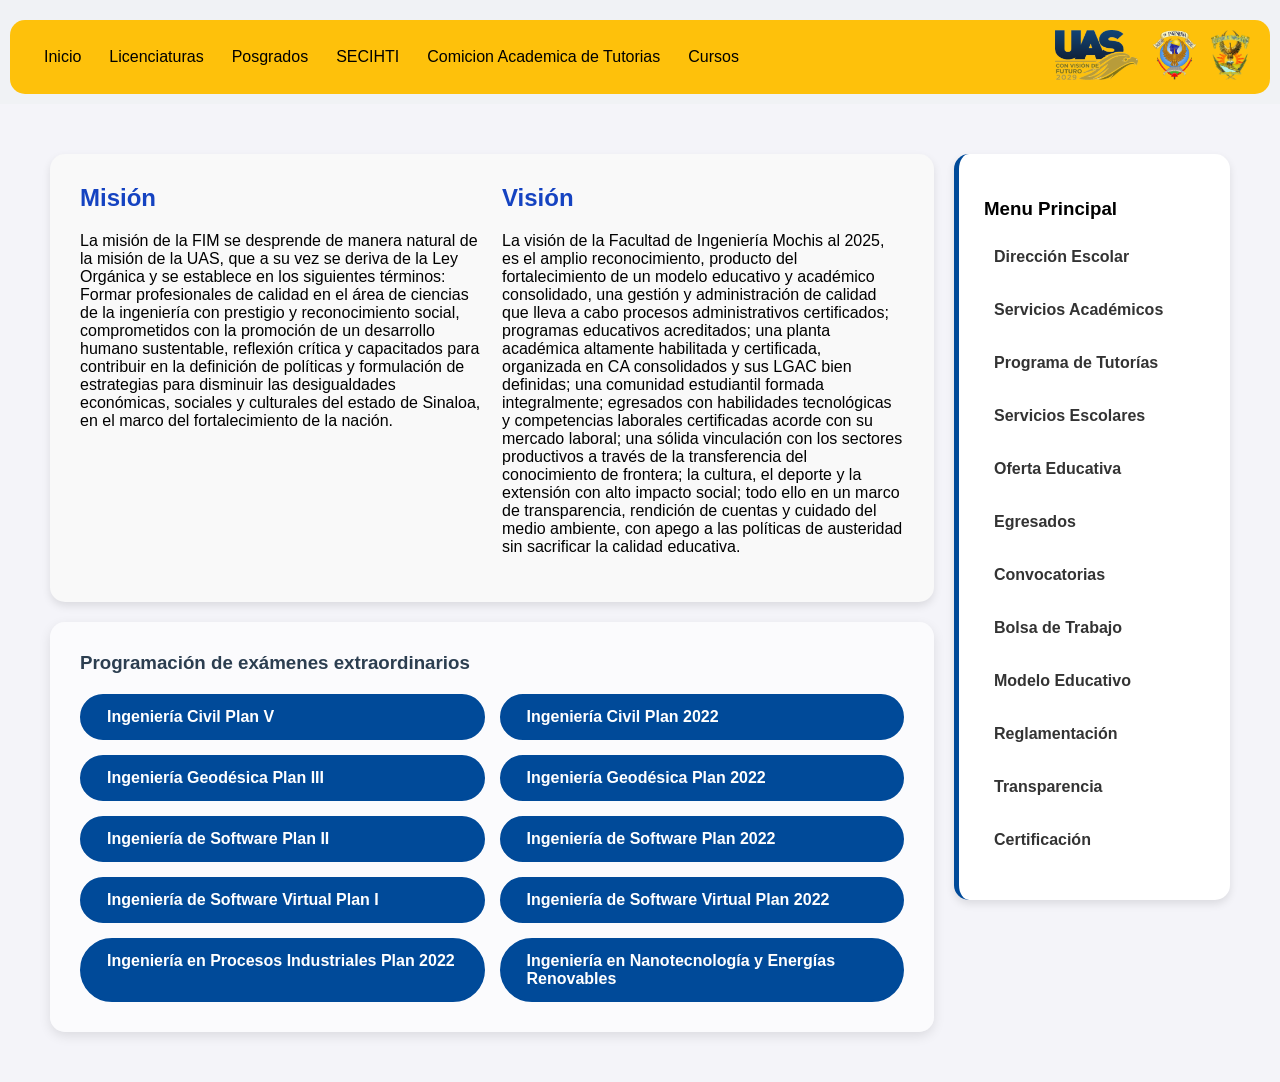
==== Practica_18/practica_18.html @ ccd01c38 "preparacion para la practicas que siguen" ====
<!DOCTYPE html>
<html lang="en">

<head>
    <meta charset="UTF-8">
    <meta name="viewport" content="width=device-width, initial-scale=1.0">
    <title>Document</title>
    <link rel="stylesheet" href="estilos.css">
</head>

<body>
    <nav>
        <ul>
            <li><a href="index.html">Inicio</a></li>
            <li><a href="#">Licenciaturas</a></li>
            <li><a href="#">Posgrados</a></li>
            <li><a href="#">SECIHTI</a></li>
            <li><a href="#">Comicion Academica de Tutorias</a></li>
            <li><a href="#">Cursos</a></li>

            <li class="logo-derecha1"><img src="imagenes/futuro.png" alt="logo1" height="50"></li>
            <li class="logo-derecha2"><img src="imagenes/l_fim.png" alt="logo2" height="50"></li>
            <li class="logo-derecha3"><img src="imagenes/l_uas.png" alt="logo3" height="50"></li>
        </ul>
    </nav>

    <section id="mision-vision">
        <div class="contenedor">
            <div class="contenedor_2">
                <div class="bloque-mision">
                    <h2>Misión</h2>
                    <p>La misión de la FIM se desprende de manera natural de la misión de la UAS, que a su vez se deriva
                        de
                        la
                        Ley Orgánica y se establece en los siguientes términos:

                        Formar profesionales de calidad en el área de ciencias de la ingeniería con prestigio y
                        reconocimiento
                        social, comprometidos con la promoción de un desarrollo humano sustentable, reflexión crítica y
                        capacitados para contribuir en la definición de políticas y formulación de estrategias para
                        disminuir
                        las desigualdades económicas, sociales y culturales del estado de Sinaloa, en el marco del
                        fortalecimiento de la nación.</p>
                </div>
                <div class="bloque-vision">
                    <h2>Visión</h2>
                    <p>La visión de la Facultad de Ingeniería Mochis al 2025, es el amplio reconocimiento, producto del
                        fortalecimiento de un modelo educativo y académico consolidado, una gestión y administración de
                        calidad
                        que lleva a cabo procesos administrativos certificados; programas educativos acreditados; una
                        planta
                        académica altamente habilitada y certificada, organizada en CA consolidados y sus LGAC bien
                        definidas;
                        una comunidad estudiantil formada integralmente; egresados con habilidades tecnológicas y
                        competencias
                        laborales certificadas acorde con su mercado laboral; una sólida vinculación con los sectores
                        productivos a través de la transferencia del conocimiento de frontera; la cultura, el deporte y
                        la
                        extensión con alto impacto social; todo ello en un marco de transparencia, rendición de cuentas
                        y
                        cuidado del medio ambiente, con apego a las políticas de austeridad sin sacrificar la calidad
                        educativa.
                    </p>
                </div>
            </div>
            <div class="examenes">
                <h3>Programación de exámenes extraordinarios</h3>
                <div class="cuadricula">
                    <a href="imagenes/inge_civil_v.jpg" target="_blank" class="exa1">
                        Ingeniería Civil Plan V
                    </a>
                    <a href="imagenes/inge_civil_2022.jpg" target="_blank" class="exa2">
                        Ingeniería Civil Plan 2022
                    </a>
                    <a href="imagenes/IGIII.jpg" target="_blank" class="exa3">
                        Ingeniería Geodésica Plan III
                    </a>
                    <a href="imagenes/IG2022.jpg" target="_blank" class="exa4">
                        Ingeniería Geodésica Plan 2022
                    </a>
                    <a href="imagenes/IS.jpg" target="_blank" class="exa5">
                        Ingeniería de Software Plan II
                    </a>
                    <a href="imagenes/IS2022.jpg" target="_blank" class="exa6">
                        Ingeniería de Software Plan 2022
                    </a>
                    <a href="imagenes/ISV.jpg" target="_blank" class="exa7">
                        Ingeniería de Software Virtual Plan I
                    </a>
                    <a href="imagenes/ISV2022.jpg" target="_blank" class="exa8">
                        Ingeniería de Software Virtual Plan 2022
                    </a>
                    <a href="imagenes/IPI.jpg" target="_blank" class="exa9">
                        Ingeniería en Procesos Industriales Plan 2022
                    </a>
                    <a href="imagenes/INER.jpg" target="_blank" class="exa10">
                        Ingeniería en Nanotecnología y Energías Renovables
                    </a>
                </div>
            </div>
        </div>
        <div class="bloque-menu">
            <h3>Menu Principal</h3>
            <ul class="menu-vertical">
                <li><a href="#">Dirección Escolar</a></li>
                <li><a href="#">Servicios Académicos</a></li>
                <li><a href="#">Programa de Tutorías</a></li>
                <li><a href="#">Servicios Escolares</a></li>
                <li><a href="#">Oferta Educativa</a></li>
                <li><a href="#">Egresados</a></li>
                <li><a href="#">Convocatorias</a></li>
                <li><a href="#">Bolsa de Trabajo</a></li>
                <li><a href="#">Modelo Educativo</a></li>
                <li><a href="#">Reglamentación</a></li>
                <li><a href="#">Transparencia</a></li>
                <li><a href="#">Certificación</a></li>
            </ul>
        </div>
    </section>

</body>

</html>
---- Practica_18/estilos.css ----
body {
    background-color: #f0f2f5;
    margin: 0;
    font-family: Arial, sans-serif;
}

nav {
    background-color: #ffffff00;
    overflow: hidden;
    margin-top: 10px;
}

nav ul {
    display: flex;
    align-items: center;
    list-style-type: none;
    margin: 10px;
    padding: 10px 20px;
    overflow: hidden;
    background-color: #ffc001f4;
    border-radius: 15px;
}

nav ul li a {
    display: block;
    color: rgb(0, 0, 0);
    text-align: center;
    padding: 14px 14px;
    text-decoration: none;
    border-radius: 15px;
}

nav ul li a:hover {
    background-color: #0537ffbf;
    color: rgb(255, 255, 255);
}

.logo-derecha1 {
    float: right;
    margin-left: auto;
}

.logo-derecha2,
.logo-derecha3 {
    margin-left: 15px;
}

#mision-vision {
    display: flex;
    gap: 20px;
    padding: 50px;
    background-color: #f4f4f9;
    align-items: flex-start;
}

.contenedor {
    display: flex;
    flex-direction: column;
    flex: 4;
    gap: 20px;
}

.contenedor_2 {
    display: flex;
    gap: 20px;
    padding: 30px;
    border-radius: 15px;
    background-color: #f9f9f9;
    box-shadow: 0 4px 8px rgba(0, 0, 0, 0.1);
}

.bloque-mision,
.bloque-vision {
    flex: 1;
}

.bloque-mision h2,
.bloque-vision h2 {
    color: #0839bef2;
    margin-top: 0;
}

.bloque-menu {
    flex: 1;
    min-width: 200px;
    padding: 25px;
    background-color: #ffffff;
    border-radius: 15px;
    box-shadow: 0 4px 8px rgba(0, 0, 0, 0.1);
    border-left: 5px solid #004a99;
    align-self: flex-start;
}

.menu-vertical {
    list-style: none;
    padding: 0;
}

.menu-vertical li {
    margin-bottom: 15px;
}

.menu-vertical a {
    text-decoration: none;
    color: #333;
    font-weight: bold;
    display: block;
    padding: 10px;
    border-radius: 8px;
    transition: 0.3s;
}

.menu-vertical a:hover {
    background-color: #f1c40f;
    color: #000;
}


.examenes {
    background-color: rgba(255, 255, 255, 0.656);
    padding: 30px;
    border-radius: 15px;
    box-shadow: 0 4px 12px rgba(0, 0, 0, 0.1);

}

.examenes h3 {
    margin-top: 0;
    margin-bottom: 20px;
    color: #2c3e50;
    text-align: left;
}

.cuadricula {
    display: grid;
    grid-template-columns: 1fr 1fr;
    gap: 15px;
}

.exa1,
.exa2,
.exa3,
.exa4,
.exa5,
.exa6,
.exa7,
.exa8,
.exa9,
.exa10 {
    display: block;
    padding: 12px 25px;
    background-color: #004a99;
    color: white;
    font-weight: bold;
    text-decoration: none;
    border-radius: 50px;
    transition: all 0.3s ease;
    border: 2px solid #004a99;
}

.exa1:hover,
.exa2:hover,
.exa3:hover,
.exa4:hover,
.exa5:hover,
.exa6:hover,
.exa7:hover,
.exa8:hover,
.exa9:hover,
.exa10:hover {
    background-color: #f1c40f;
    color: #333;
    border-color: #f1c40f;
    transform: translateY(-3px);
}
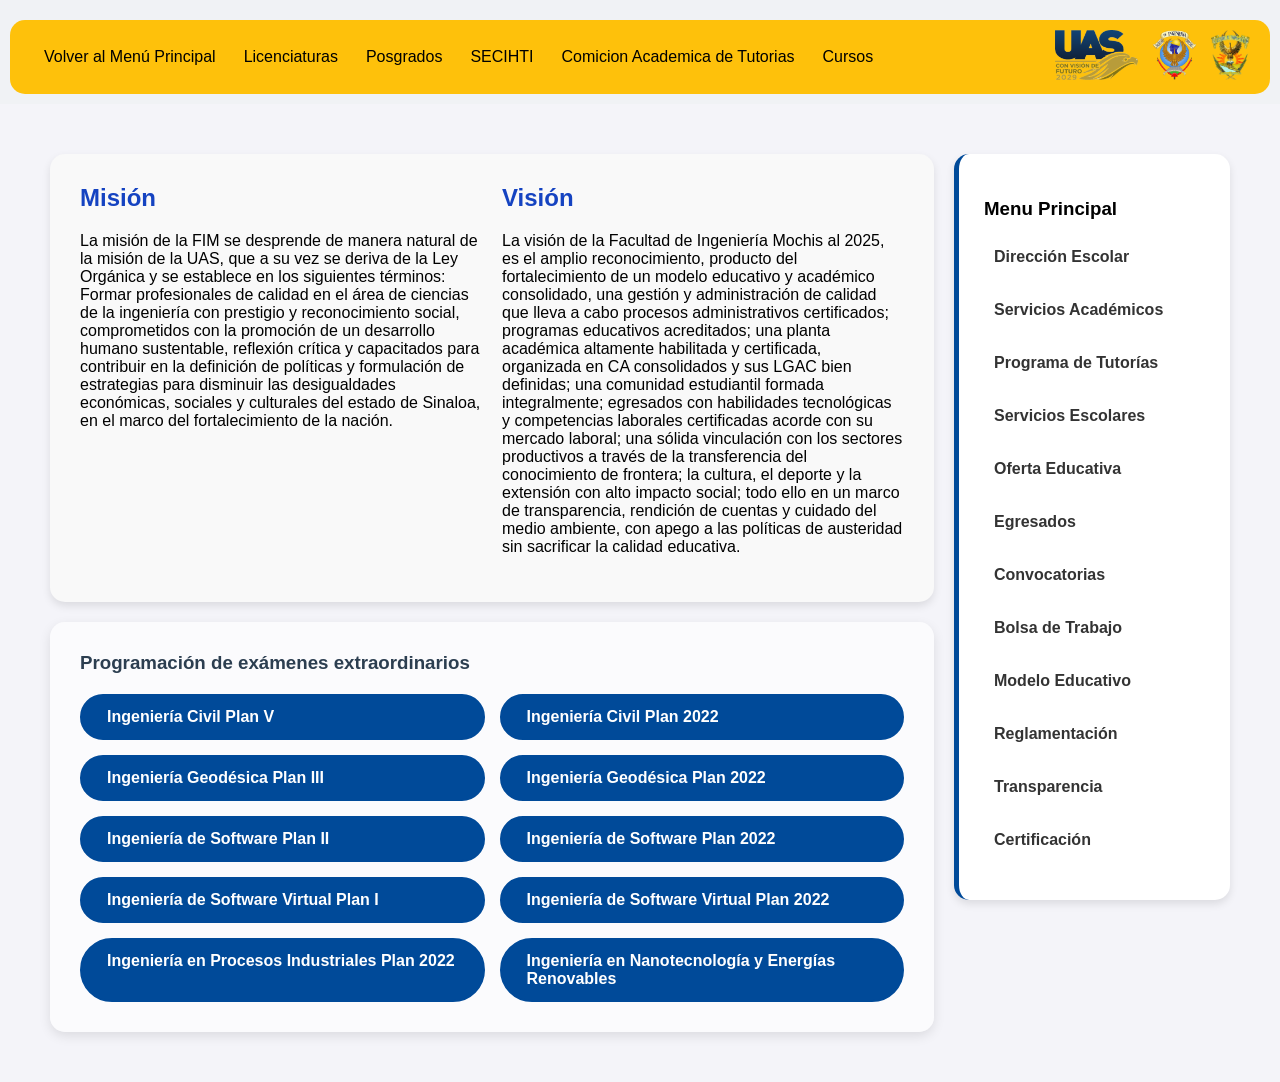
==== commit 83dc4314: "correciones" ====
--- a/Practica_18/practica_18.html
+++ b/Practica_18/practica_18.html
@@ -11,7 +11,7 @@
 <body>
     <nav>
         <ul>
-            <li><a href="index.html">Inicio</a></li>
+            <li><a href="../index.html">Volver al Menú Principal</a></li>
             <li><a href="#">Licenciaturas</a></li>
             <li><a href="#">Posgrados</a></li>
             <li><a href="#">SECIHTI</a></li>
